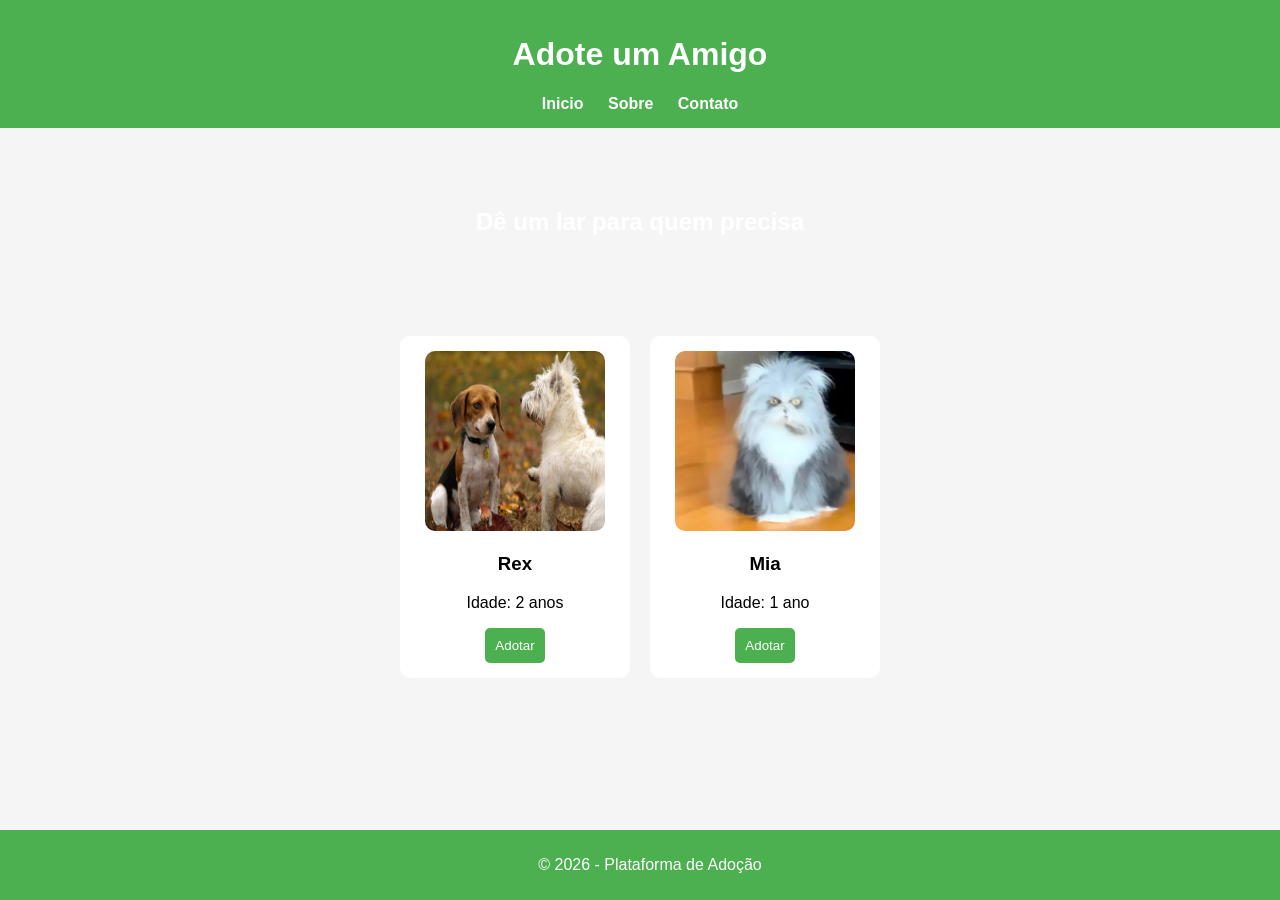
==== index.html @ 4adce345 "first commit" ====
<!DOCTYPE html>
<html lang="pt-br">
<head>
    <meta charset="UTF-8">
    <title>Adoção de Animais</title>
    <link rel="stylesheet" href="style.css">
</head>
<body>
    <header> 
        <h1>Adote um Amigo</h1>
        <nav>
            <a href="index.html">Inicio</a>
            <a href="sobre.html">Sobre</a>
            <a href="contato.html">Contato</a>
        </nav>
    </header>

    <section class="banner">
        <h2>Dê um lar para quem precisa</h2> 
    </section>

    <section class="animais">
        <div class="card">
            <img style="width: 180px; height: 180px;"src="./imagens/300" alt="Cachorro">
            <h3>Rex</h3>
            <p>Idade: 2 anos</p>
            <button>Adotar</button>
        </div>
        <div class="card">
            <img style="width: 180px; height: 180px;" src="./imagens/gato.png" alt="Gato">
            <h3>Mia</h3>
            <p>Idade: 1 ano</p>
            <button>Adotar</button>
        </div>
    </section>
        

    <footer class="rodape">
        <p>© 2026 - Plataforma de Adoção</p>
    </footer>
</body>
</html>
---- style.css ----
body { 
    margin: 0;
    font-family: Arial, sans-serif;
    background: #f5f5f5;
}

header { 
    background: #4CAF50;
    color: white; 
    padding: 15px;
    text-align: center;
}

nav a { 
    color: white; 
    margin: 10px;
    text-decoration: none;
    font-weight: bold;
}

.banner { 

    background: url('https://imagens.unsplash.com/photo-1601758125946-6ec2ef64daf8') no-repeat center;
    background-size: cover;
    color: white; 
    text-align: center;
    padding: 60px;
}

.animais {
    display: flex;
    justify-content: center;
    gap: 20px;
    padding: 20px;
}

.card { 
    background: white;
    padding: 15px;
    border-radius: 10px;
    text-align: center;
    width: 200px;
}

.card img {
    width: 100%; 
    border-radius: 10px;
}

button {
    background: #4CAF50;
    color: white;
    border: none;
    padding: 10px;
    cursor: pointer;
    border-radius: 5px;
}

button:hover { 
    background: #45a049;
}

.conteudo { 
    padding: 20px;
    text-align: center;
}

form { 
    display: flex;
    flex-direction: column;
    width: 300px;
    margin: auto;
}

input, textarea { 
    margin: 10px 0;
    padding: 10px;
}

footer { 
    background: #333;
    color: white; 
    text-align: center;
    padding: 10px;
}

.rodape {
    position: fixed;
    bottom: 0;
    left: 0;
    width: 100%;
    height: 50px;
    background-color: #4CAF50;
    color: white;
}
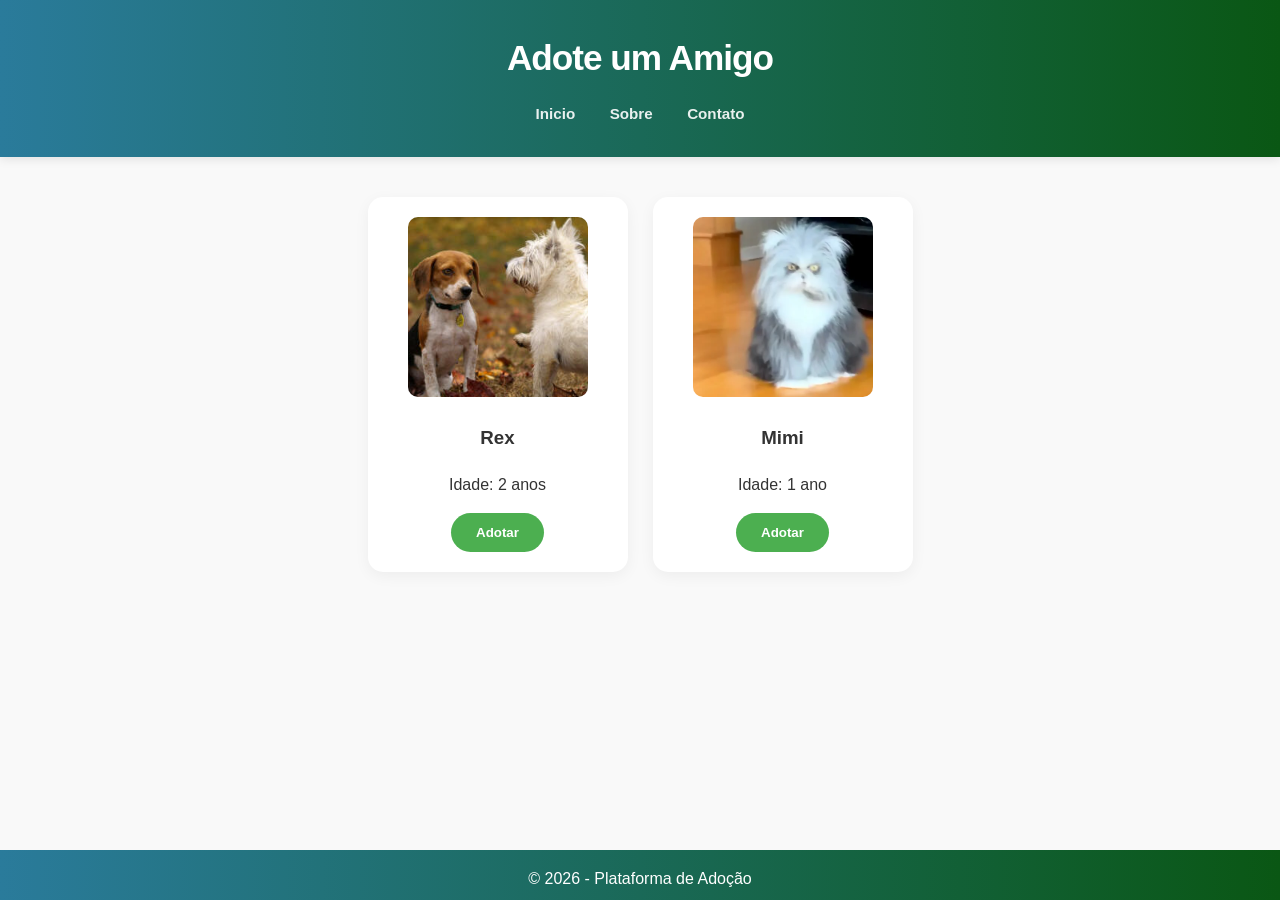
==== commit 3d850290: "Atualização" ====
--- a/index.html
+++ b/index.html
@@ -15,10 +15,6 @@
         </nav>
     </header>
 
-    <section class="banner">
-        <h2>Dê um lar para quem precisa</h2> 
-    </section>
-
     <section class="animais">
         <div class="card">
             <img style="width: 180px; height: 180px;"src="./imagens/300" alt="Cachorro">
@@ -28,7 +24,7 @@
         </div>
         <div class="card">
             <img style="width: 180px; height: 180px;" src="./imagens/gato.png" alt="Gato">
-            <h3>Mia</h3>
+            <h3>Mimi</h3>
             <p>Idade: 1 ano</p>
             <button>Adotar</button>
         </div>
@@ -39,4 +35,4 @@
         <p>© 2026 - Plataforma de Adoção</p>
     </footer>
 </body>
-</html>
+</html>
--- a/style.css
+++ b/style.css
@@ -1,49 +1,77 @@
 body { 
     margin: 0;
-    font-family: Arial, sans-serif;
-    background: #f5f5f5;
+    font-family: 'Quicksand', sans-serif; 
+    background: #f9f9f9;
+    color: #333;
+    line-height: 1.6;
 }
 
 header { 
-    background: #4CAF50;
-    color: white; 
-    padding: 15px;
+    background: linear-gradient(90deg, #2A7B9B 0%, #0A5714 100%);
+    padding: 30px 15px; 
     text-align: center;
+    box-shadow: 0 2px 10px rgba(0,0,0,0.1);
+}
+
+header h1 {
+    margin: 0;
+    color: white;
+    font-size: 2.2rem;
+    letter-spacing: -1px;
+}
+
+nav {
+    margin-top: 15px;
 }
 
 nav a { 
-    color: white; 
-    margin: 10px;
+    color: rgba(255,255,255,0.9); 
+    margin: 0 15px;
     text-decoration: none;
     font-weight: bold;
+    font-size: 0.95rem;
+    transition: color 0.3s;
+}
+
+nav a:hover { 
+    color: #eddd53; 
 }
 
 .banner { 
-
-    background: url('https://imagens.unsplash.com/photo-1601758125946-6ec2ef64daf8') no-repeat center;
+    background: linear-gradient(rgba(0,0,0,0.4), rgba(0,0,0,0.4)), 
+                url('https://imagens.unsplash.com/photo-1601758125946-6ec2ef64daf8') no-repeat center;
     background-size: cover;
     color: white; 
     text-align: center;
-    padding: 60px;
+    padding: 80px 20px;
 }
 
 .animais {
     display: flex;
     justify-content: center;
-    gap: 20px;
-    padding: 20px;
+    flex-wrap: wrap; 
+    gap: 25px;
+    padding: 40px 20px;
 }
 
 .card { 
     background: white;
-    padding: 15px;
-    border-radius: 10px;
+    padding: 20px;
+    border-radius: 15px; 
     text-align: center;
-    width: 200px;
+    width: 220px;
+    box-shadow: 0 4px 15px rgba(0,0,0,0.05);
+    transition: transform 0.3s;
+}
+
+.card:hover {
+    transform: translateY(-5px);
 }
 
 .card img {
     width: 100%; 
+    height: 200px;
+    object-fit: cover; 
     border-radius: 10px;
 }
 
@@ -51,37 +79,34 @@
     background: #4CAF50;
     color: white;
     border: none;
-    padding: 10px;
+    padding: 12px 25px;
+    font-family: 'Quicksand', sans-serif;
+    font-weight: bold;
     cursor: pointer;
-    border-radius: 5px;
+    border-radius: 25px; 
+    transition: background 0.3s;
 }
 
 button:hover { 
-    background: #45a049;
-}
-
-.conteudo { 
-    padding: 20px;
-    text-align: center;
+    background: #388E3C;
 }
 
 form { 
     display: flex;
     flex-direction: column;
-    width: 300px;
-    margin: auto;
+    max-width: 400px;
+    margin: 40px auto;
+    padding: 20px;
+    background: white;
+    border-radius: 10px;
 }
 
 input, textarea { 
-    margin: 10px 0;
-    padding: 10px;
-}
-
-footer { 
-    background: #333;
-    color: white; 
-    text-align: center;
-    padding: 10px;
+    margin-bottom: 15px;
+    padding: 12px;
+    border: 1px solid #ddd;
+    border-radius: 8px;
+    font-family: inherit;
 }
 
 .rodape {
@@ -90,6 +115,7 @@
     left: 0;
     width: 100%;
     height: 50px;
-    background-color: #4CAF50;
+   background: linear-gradient(90deg, #2A7B9B 0%, #0A5714 100%);
     color: white;
-}
+    text-align: center;
+}
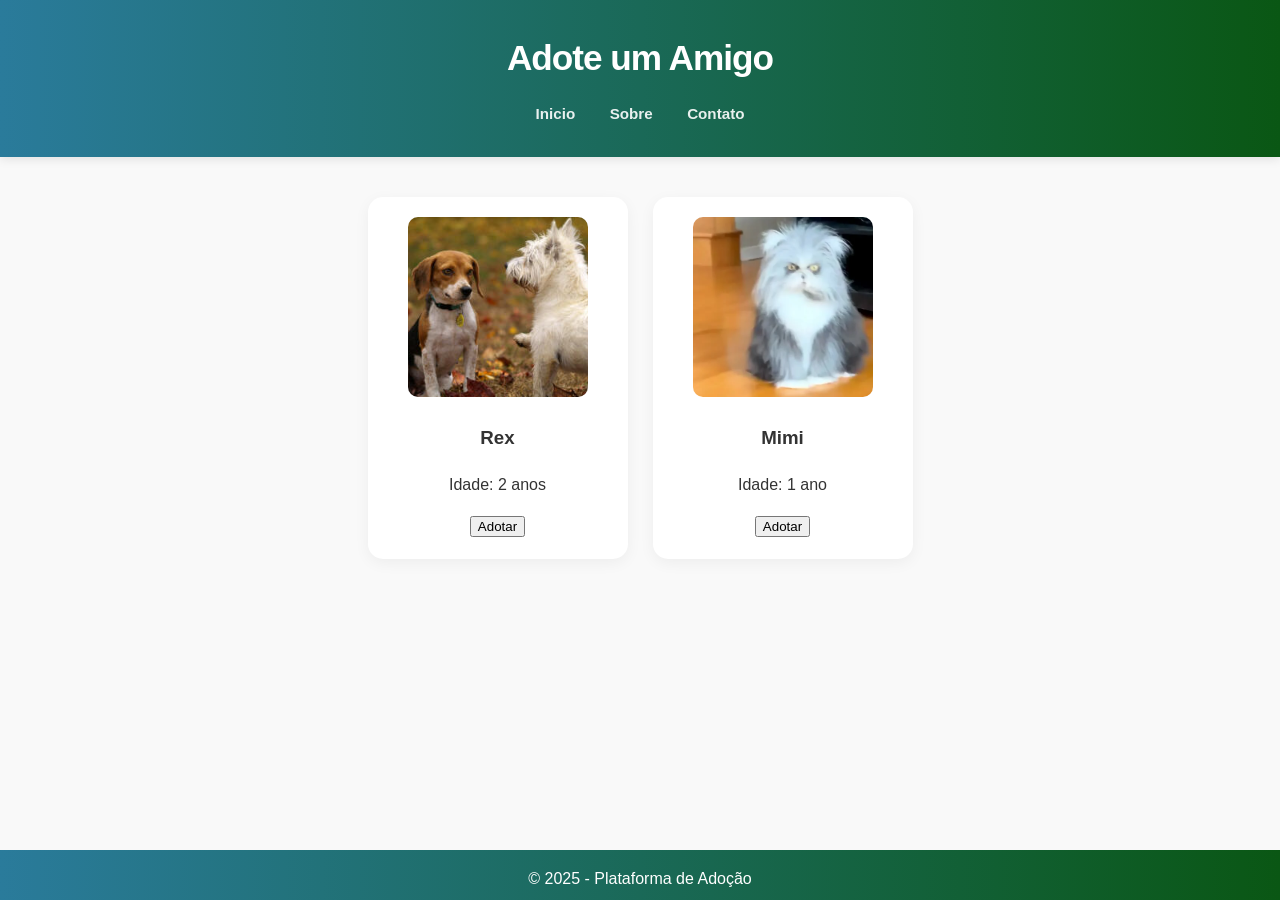
==== commit 4de4930e: "ultima atualização" ====
--- a/index.html
+++ b/index.html
@@ -32,7 +32,7 @@
         
 
     <footer class="rodape">
-        <p>© 2026 - Plataforma de Adoção</p>
+        <p>© 2025 - Plataforma de Adoção</p>
     </footer>
 </body>
 </html>
--- a/style.css
+++ b/style.css
@@ -75,22 +75,6 @@
     border-radius: 10px;
 }
 
-button {
-    background: #4CAF50;
-    color: white;
-    border: none;
-    padding: 12px 25px;
-    font-family: 'Quicksand', sans-serif;
-    font-weight: bold;
-    cursor: pointer;
-    border-radius: 25px; 
-    transition: background 0.3s;
-}
-
-button:hover { 
-    background: #388E3C;
-}
-
 form { 
     display: flex;
     flex-direction: column;
@@ -118,4 +102,29 @@
    background: linear-gradient(90deg, #2A7B9B 0%, #0A5714 100%);
     color: white;
     text-align: center;
+}
+div.button {
+    display: flex;
+    justify-content: center;
+    align-items: center;
+    height: 100vh;
+    width: 100%;
+}
+
+.button button {
+    background: #4CAF50;
+    color: white;
+    padding: 60px 120px;
+    font-size: 5rem;
+    border: none;
+    border-radius: 100px;
+    cursor: pointer;
+    box-shadow: 0 15px 40px rgba(76, 175, 80, 0.4);
+    transition: all 0.4s ease;
+}
+
+.button button:hover {
+    background: #388E3C;
+    transform: scale(1.1);
+    box-shadow: 0 20px 50px rgba(76, 175, 80, 0.5);
 }
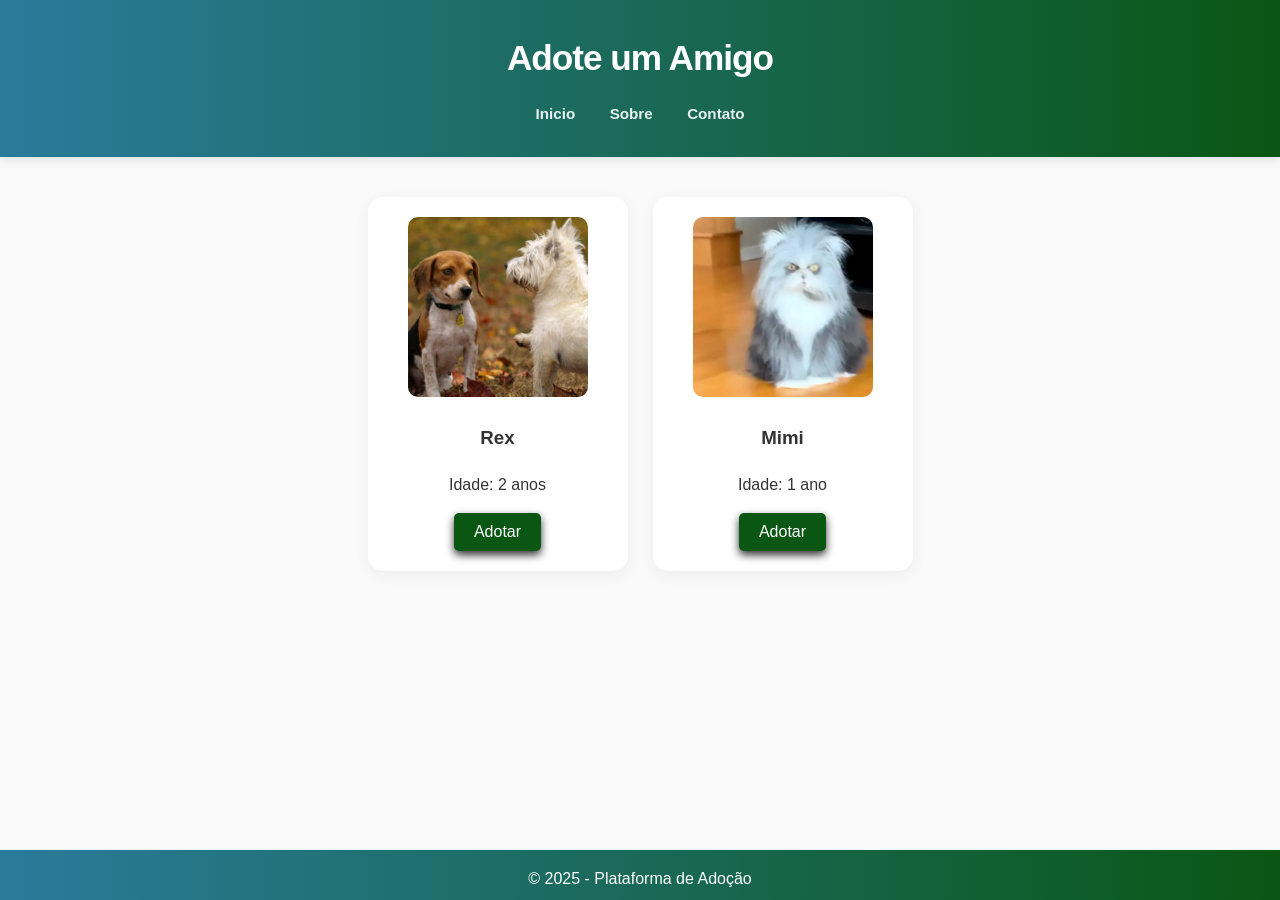
==== commit 1a07d067: "atualização css" ====
--- a/index.html
+++ b/index.html
@@ -17,17 +17,17 @@
 
     <section class="animais">
         <div class="card">
-            <img style="width: 180px; height: 180px;"src="./imagens/300" alt="Cachorro">
+            <img style="width: 180px; height: 180px;"src="./imagens/300.png" alt="Cachorro">
             <h3>Rex</h3>
             <p>Idade: 2 anos</p>
-            <button>Adotar</button>
+             <div class="button1"><button>Adotar</button></div>
         </div>
         <div class="card">
             <img style="width: 180px; height: 180px;" src="./imagens/gato.png" alt="Gato">
             <h3>Mimi</h3>
             <p>Idade: 1 ano</p>
-            <button>Adotar</button>
-        </div>
+            <div class="button1"><button>Adotar</button></div>
+      
     </section>
         
 
--- a/style.css
+++ b/style.css
@@ -127,4 +127,18 @@
     background: #388E3C;
     transform: scale(1.1);
     box-shadow: 0 20px 50px rgba(76, 175, 80, 0.5);
+}
+.button1 button {
+    background-color: #0A5714;
+    color: white;
+    padding: 10px 20px;
+    font-size: 1rem;
+    border: none;
+    border-radius: 5px;
+    cursor: pointer;
+    transition: background-color 0.3s ease;
+    box-shadow: #333 0px 4px 8px;
+}
+.button1 button:hover {
+    background-color: #2A7B9B;
 }
